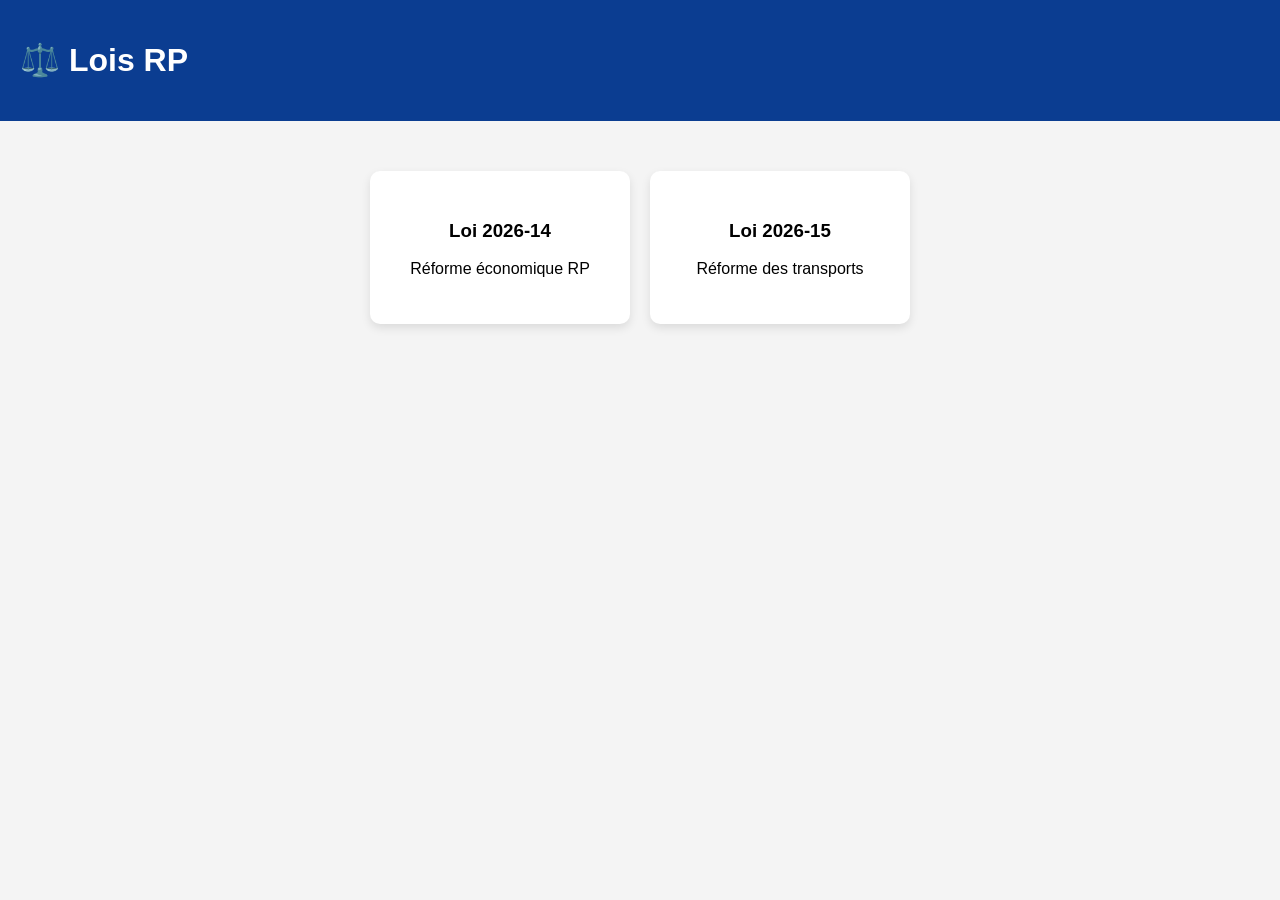
==== lois.html @ f231f144 "Create lois.html" ====
<!DOCTYPE html>
<html lang="fr">

<head>
    <meta charset="UTF-8">
    <title>Lois</title>

    <link rel="stylesheet" href="style.css">
</head>

<body>

<header>
    <h1>⚖️ Lois RP</h1>
</header>

<section class="cards">

    <div class="card">
        <h3>Loi 2026-14</h3>
        <p>Réforme économique RP</p>
    </div>

    <div class="card">
        <h3>Loi 2026-15</h3>
        <p>Réforme des transports</p>
    </div>

</section>

</body>
</html>
---- style.css ----
body {
    margin: 0;
    font-family: Arial;
    background: #f4f4f4;
}

header {
    background: #0B3D91;
    color: white;

    display: flex;
    justify-content: space-between;
    align-items: center;

    padding: 20px;
}

nav a {
    color: white;
    text-decoration: none;
    margin-left: 20px;
}

.hero {
    text-align: center;

    padding: 100px 20px;

    background: linear-gradient(
        rgba(0,0,0,0.5),
        rgba(0,0,0,0.5)
    ),
    url("images/assemblee.jpg");

    background-size: cover;

    color: white;
}

.hero h2 {
    font-size: 50px;
}

.btn {
    display: inline-block;

    margin-top: 20px;

    background: #C62828;
    color: white;

    padding: 15px 30px;

    border-radius: 10px;

    text-decoration: none;
}

.cards {
    display: flex;
    justify-content: center;
    gap: 20px;

    padding: 50px;
}

.card {
    background: white;

    padding: 30px;

    border-radius: 10px;

    width: 200px;

    text-align: center;

    box-shadow: 0 4px 10px rgba(0,0,0,0.1);
}

footer {
    background: #0B3D91;
    color: white;

    text-align: center;

    padding: 20px;
}
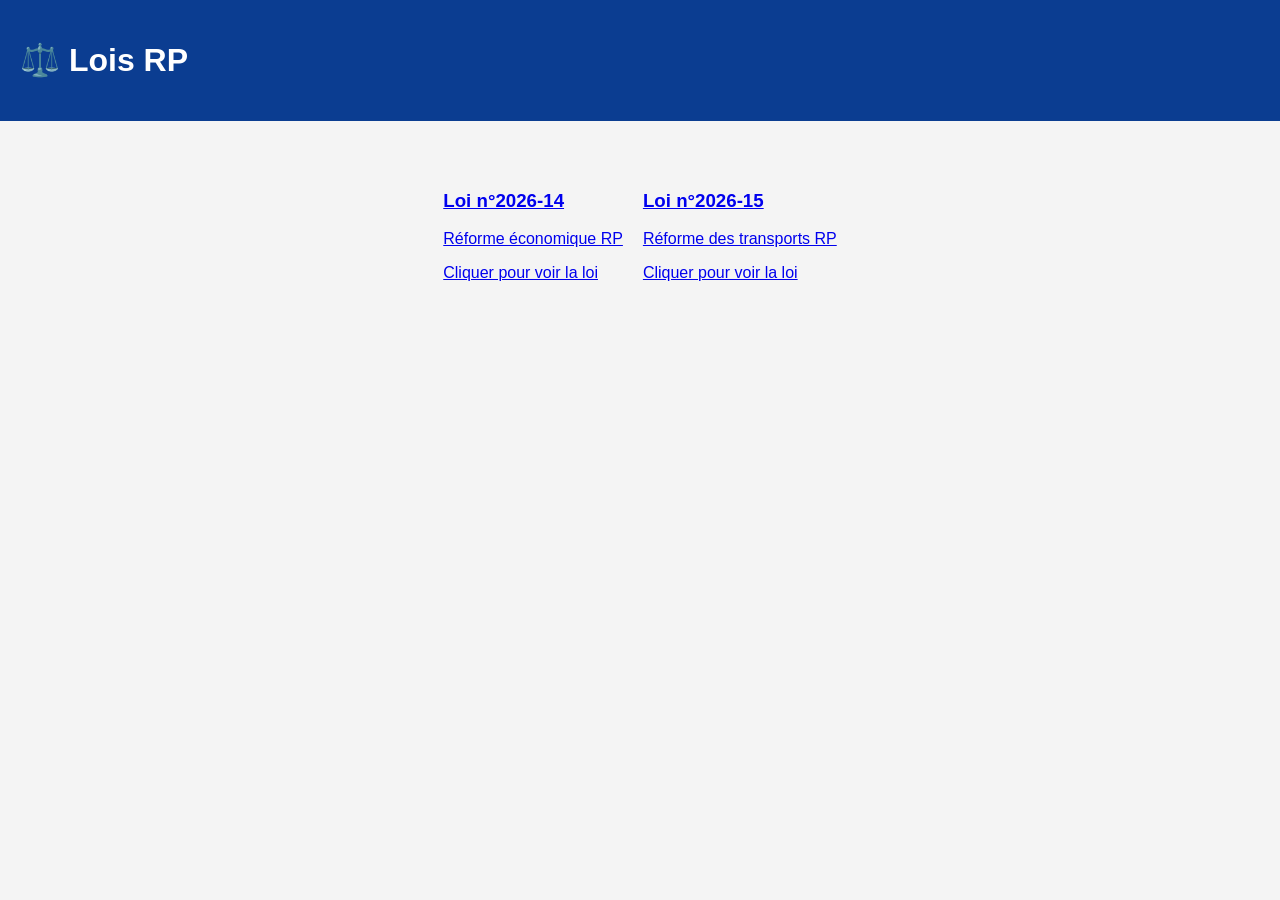
==== commit f9c0d493: "Update lois.html" ====
--- a/lois.html
+++ b/lois.html
@@ -3,7 +3,7 @@
 
 <head>
     <meta charset="UTF-8">
-    <title>Lois</title>
+    <title>Lois RP</title>
 
     <link rel="stylesheet" href="style.css">
 </head>
@@ -16,15 +16,29 @@
 
 <section class="cards">
 
-    <div class="card">
-        <h3>Loi 2026-14</h3>
-        <p>Réforme économique RP</p>
-    </div>
+    <a class="law-card" href="loi1.html">
 
-    <div class="card">
-        <h3>Loi 2026-15</h3>
-        <p>Réforme des transports</p>
-    </div>
+        <h3>Loi n°2026-14</h3>
+
+        <p>
+            Réforme économique RP
+        </p>
+
+        <span>Cliquer pour voir la loi</span>
+
+    </a>
+
+    <a class="law-card" href="loi2.html">
+
+        <h3>Loi n°2026-15</h3>
+
+        <p>
+            Réforme des transports RP
+        </p>
+
+        <span>Cliquer pour voir la loi</span>
+
+    </a>
 
 </section>
 
